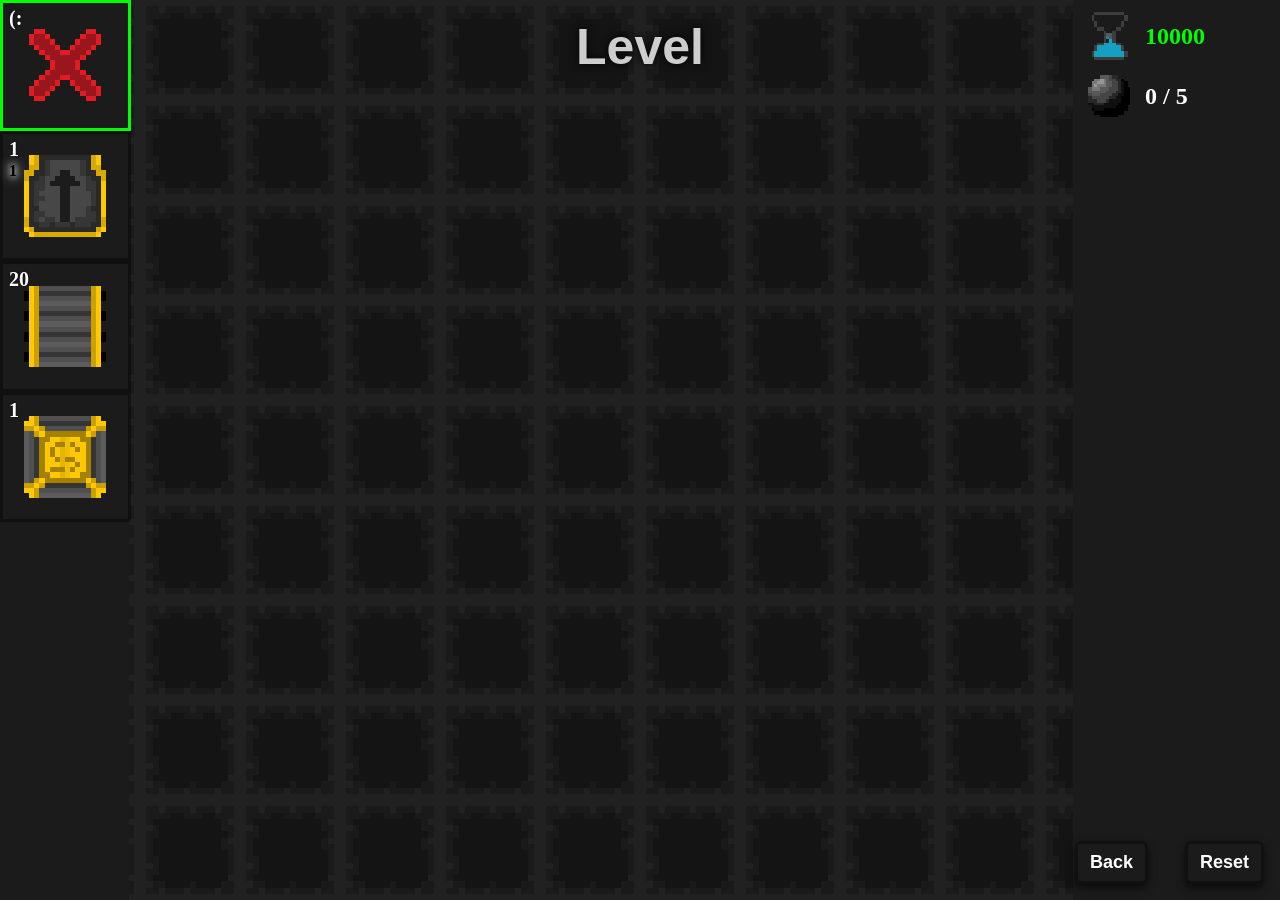
==== game.html @ e891e771 "Added time condtion Co-authored-by: Copilot <copilot@github.com>" ====
<!DOCTYPE html>
<html lang="en">
    <head>
        <meta charset="UTF-8">
        <title>Paint factory</title>
        <link rel="stylesheet" href="style.css">
    </head>
    <body>
        <canvas id="Draw" width="800" height="600"></canvas>
        <script src="./src/script.js" type="module"></script>
        <div id="debug-container" style="position: absolute; top: 10px; left: 10px; z-index:1000; max-height: 40vh; overflow: auto;">
            <pre id="debug" style="margin:0; color: #FFFFFF; white-space: pre-wrap; font-family: monospace; font-size:12px;">-</pre>
        </div>
        <script src="./src/debug.js" type="module"></script>
        <!-- Game UI -->
        <div id="machine_sidebar" class = "ui">
            <div class="machine"></div>
            <div class="machine"></div>
            <div class="machine"></div>
            <div class="machine"></div>
            <div class="machine"></div>
            <div class="machine"></div>
            <div class="machine"></div>
        </div>
        <aside id="goal_sidebar" class="ui">
            <!-- goal entries populated dynamically -->
        </aside>
        <header id = "level-header">
            <h1 id="level-id">Level 1</h1>
            <h2 id="level-text">Random super long text to test that this area is big enough</h2>
        </header>
        <footer id="funny-text">Random super long text to test that this area is big enough</footer>

        <!-- Back and Reset buttons (bottom-right) -->
        <button id="backBtn" class="reset-button ui back-button">Back</button>
        <button id="resetBtn" class="reset-button ui">Reset</button>

    </body>
</html>
---- style.css ----
body {
    background-color: #111111FF;
    margin: 0;
    padding: 0;
}
canvas {
    position: fixed;
    top: 0px;
    left:50%;
    transform: translateX(-50%);
    z-index: 1;
    /* keep pointer events so canvas still receives input where it is visible */
    pointer-events: auto;
    image-rendering: pixelated;
    /** can you prevent default right click menu */
    

    user-select: none; /* prevent text selection on drag */
}
#machine_sidebar {
    position: fixed;
    top: 0;
    left: 0;
    width: 14.3vh;
    height: 100vh; /* Viewport height */
    overflow-y: none; /* Adds scrollbar only when needed */
    background-color: #1b1b1bFF;
    pointer-events: auto;
    touch-action: auto;
    cursor:pointer;

    z-index: 10;
}

/* Goal sidebar on the right showing goal swatches and counts */
/* scaled up ~1.5x */
#goal_sidebar {
    position: fixed;
    top: 0;
    right: 0;
    width: 23vh; /* 14.3 * 1.5 */
    height: 100vh;
    background-color: #1b1b1bFF;
    pointer-events: auto;
    touch-action: auto;
    z-index: 10;
    display: flex;
    flex-direction: column;
    align-items: center;
    gap: 12px;
    padding: 12px;
    box-sizing: border-box;
    
}

 #goal_sidebar .goal-entry {
    display: flex;
    align-items: center;
    gap: 12px;
    width: 100%;
    color: #FFFFFFFF;
}

#goal_sidebar .goal-swatch { width: 48px; height: 48px; image-rendering: pixelated; }

/* override global canvas rules for sidebar swatches (global `canvas` is fixed/centered) */
#goal_sidebar .goal-swatch {
    position: static;
    transform: none;
    left: auto;
    top: auto;
    display: block;
    width: 48px;
    height: 48px;
}

#goal_sidebar .goal-text { color: #FFFFFFFF; font-weight: 800; font-size: 24px; }

.machine {
    --border_color: #00000066;
    border: 3px solid var(--border_color);
    padding: 3.8px;
    width: 13vh;
    height: 13vh;
    z-index: 11;
    position: relative;
    display: flex;
    align-items: center;
    justify-content: center;
    transition: 0.1s ease-out border-color;
}
.machine:hover {
    border-color: #FFFF00FF;
}
.machine:active {
    border-color: #666600FF;
    cursor: grabbing;
}
.machine-icon:hover {
    transform: scale(1.2);
}

/* sidebar-only canvas overrides: scope to the sidebar so global canvas rules stay intact */
#machine_sidebar .machine-icon {
    position: static;
    transform: rotate(var(--rot-anim, var(--rot, 0deg)));
    left: auto;
    top: auto;
    display: block;
    margin: 0 auto;
    width: 70%;
    height: 70%;
    max-width: 100%;
    max-height: 100%;
    image-rendering: pixelated;
    transition: transform 0.3s ease;
}

/* scale icon when the containing slot is hovered (so hovering padding/border counts) */
#machine_sidebar .machine:hover .machine-icon {
    transform: rotate(var(--rot-anim, var(--rot, 0deg))) scale(1.2);
}

/* When a slot is depleted, reduce hover scale slightly to 1.1 to indicate limited interaction */
#machine_sidebar .machine.depleted:hover .machine-icon {
    transform: rotate(var(--rot-anim, var(--rot, 0deg))) scale(1.1);
}

/* spawner color list under spawner slots */
#machine_sidebar .spawner-color-list {
    position: absolute;
    left: 6px;
    top: 28px;
    display: flex;
    flex-direction: column;
    gap: 4px;
    z-index: 20;
}
#machine_sidebar .spawner-color-entry {
    display: flex;
    gap: 6px;
    align-items: center;
}
#machine_sidebar .spawner-color {
    cursor: pointer;
    font-weight: 700;
    text-shadow: 0 0 2px #000000CC;
}
#machine_sidebar .spawner-color.selected {
    text-shadow: 0 0 6px #00FFFFE6;
    filter: drop-shadow(0 0 6px #00FFFF99);
}
#machine_sidebar .spawner-color-count {
    font-weight: 700;
    color: #FFFFFFFF;
    text-shadow: 0 0 2px #000000CC;
}

/* variant indicator (small line of squares at the bottom center of a slot) */
#machine_sidebar .variant-indicator {
    position: absolute;
    left: 50%;
    bottom: 6px;
    transform: translateX(-50%);
    display: flex;
    gap: 4px;
    align-items: center;
    pointer-events: none; /* allow clicks to pass through to slot/icon */
}

#machine_sidebar .variant-dot {
    width: 10px;
    height: 10px;
    background: #666666FF; /* gray */
    box-shadow: inset 0 0 0 1px #00000040;
}

#machine_sidebar .variant-dot.active {
    background: #00FFFFFF; /* cyan for selected */
}

/* small count badge in top-left of slot */
#machine_sidebar .machine-count {
    position: absolute;
    top: 4px;
    left: 6px;
    font-size: 20px;
    font-weight: 700;
    color: #FFFFFFFF;
    z-index: 20;
    pointer-events: none;
    text-shadow: 0 0 2px #000000CC;
}

/* Debug overlay container */
#debug-container {
    pointer-events: none; /* allow clicks to pass through unless debug explicitly toggled */
}

#debug {
    max-width: 60vw;
    max-height: 40vh;
    overflow: auto;
    pointer-events: auto; /* make selectable when visible */
    padding: 8px;
    background: rgba(0,0,0,0.6);
    border: 1px solid rgba(255,255,255,0.08);
    border-radius: 4px;
    white-space: pre-wrap;
    line-height: 1.2;
    z-index: 1001;
}

#level-header {
    position: fixed;
    top: 0;
    left: 50%;
    width: 100%;
    height: 100px;
    transform: translateX(-50%);
    padding: 8px 0;
    z-index: 50;
    pointer-events: none; /* allow clicks to pass through */
}
#level-text {
    position: absolute;
    left: 55%;
    transform: translateX(-50%);
    top: 76px; /* positioned under the id */
    display: block;
    padding: 4px 8px;
    
    color: #00FF00CC;
    font-size: 30px;
    z-index: 51;
    pointer-events: none;
    text-shadow: #000000FF 0px 0px 8px;
    font-family: 'Segoe UI', Tahoma, Geneva, Verdana, sans-serif;
    margin: 0;
}
#level-id {
    position: absolute;
    left: 50%;
    transform: translateX(-50%);
    top: 14px; /* near top of header */
    display: block;
    padding: 4px 8px;
    color: #FFFFFFCC;
    font-size: 50px;
    z-index: 51;
    pointer-events: none;
    text-shadow: #000000FF 0px 0px 8px;
    font-family: 'Segoe UI', Tahoma, Geneva, Verdana, sans-serif;
    margin: 0;
}
#funny-text {
    position: fixed;
    bottom: 0px;
    left: 50%;
    transform: translateX(-50%);
    padding: 4px 8px;
    color: #FFFFFFCC;
    font-size: 30px;
    white-space: nowrap; /* prevent wrapping */
    z-index: 51;
    pointer-events: none;
    text-shadow: #000000FF 0px 0px 8px;
    font-family: 'Segoe UI', Tahoma, Geneva, Verdana, sans-serif;
}

/* Reset button placed in bottom-right corner matching UI style */
.reset-button {
    position: fixed;
    right: 16px;
    bottom: 16px;
    z-index: 6000;
    background-color: #1b1b1bFF;
    color: #FFFFFFFF;
    border: 3px solid #00000066;
    padding: 8px 12px;
    font-weight: 800;
    font-size: 18px;
    cursor: pointer;
    box-shadow: 0 4px 8px rgba(0,0,0,0.6);
    border-radius: 6px;
    user-select: none;
    pointer-events: auto;
}
.reset-button:hover { border-color: #FFFF00FF; }
.reset-button:active { border-color: #666600FF; color: #333333; cursor: grabbing; }

/* Back button shares reset styling but offset to the left so both are visible */
.back-button {
    right: 132px; /* place to the left of the reset button */
}
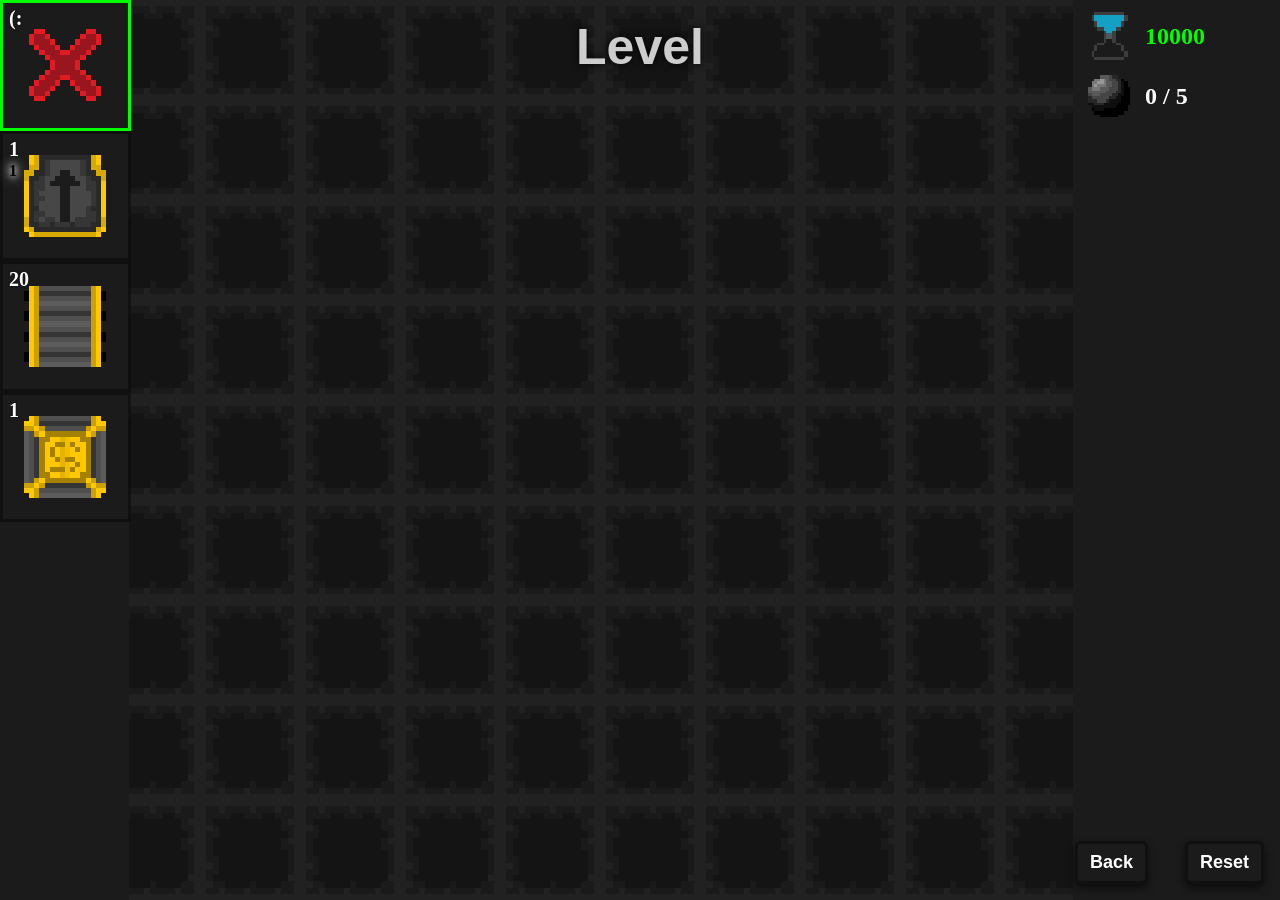
==== commit 9b4a1151: "Made speed up toggleable" ====
--- a/game.html
+++ b/game.html
@@ -29,7 +29,7 @@
             <h1 id="level-id">Level 1</h1>
             <h2 id="level-text">Random super long text to test that this area is big enough</h2>
         </header>
-        <footer id="funny-text">Random super long text to test that this area is big enough</footer>
+        <footer id="funny-text" class="ui">Random super long text to test that this area is big enough</footer>
 
         <!-- Back and Reset buttons (bottom-right) -->
         <button id="backBtn" class="reset-button ui back-button">Back</button>
--- a/style.css
+++ b/style.css
@@ -10,11 +10,8 @@
     transform: translateX(-50%);
     z-index: 1;
     /* keep pointer events so canvas still receives input where it is visible */
-    pointer-events: auto;
+    pointer-events: none;
     image-rendering: pixelated;
-    /** can you prevent default right click menu */
-    
-
     user-select: none; /* prevent text selection on drag */
 }
 #machine_sidebar {
@@ -263,9 +260,15 @@
     font-size: 30px;
     white-space: nowrap; /* prevent wrapping */
     z-index: 51;
-    pointer-events: none;
+    pointer-events: auto;
     text-shadow: #000000FF 0px 0px 8px;
     font-family: 'Segoe UI', Tahoma, Geneva, Verdana, sans-serif;
+}
+
+/* Generic UI helper: ensure interactive UI sits above canvas */
+.ui {
+    pointer-events: auto !important;
+    z-index: 6000 !important;
 }
 
 /* Reset button placed in bottom-right corner matching UI style */
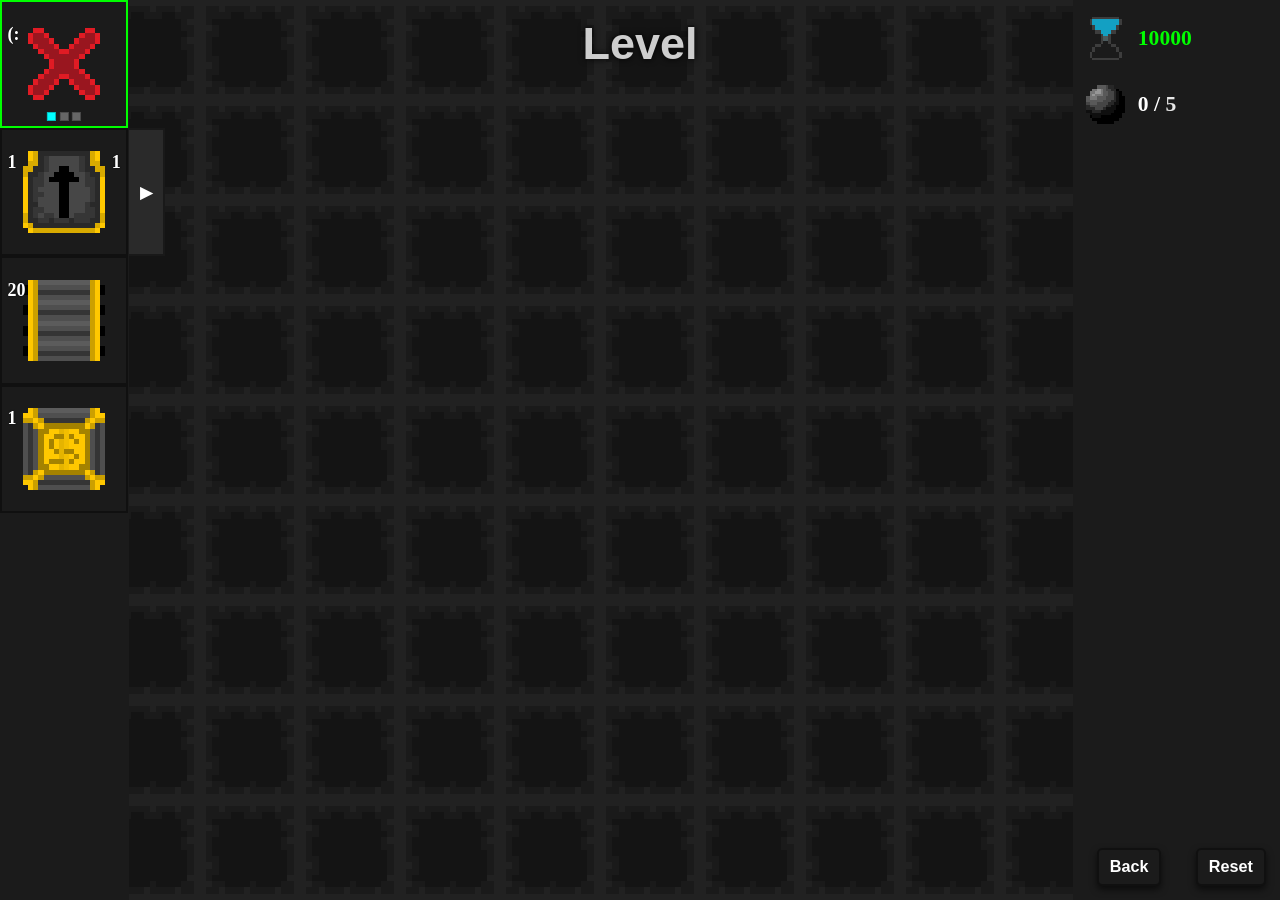
==== commit 68b37a32: "Finished adding mobile support. Made all UI properly scale, and redid touch input events to be far b" ====
--- a/game.html
+++ b/game.html
@@ -4,11 +4,12 @@
         <meta charset="UTF-8">
         <title>Paint factory</title>
         <link rel="stylesheet" href="style.css">
+        <link rel="stylesheet" href="goal.css">
     </head>
     <body>
         <canvas id="Draw" width="800" height="600"></canvas>
         <script src="./src/script.js" type="module"></script>
-        <div id="debug-container" style="position: absolute; top: 10px; left: 10px; z-index:1000; max-height: 40vh; overflow: auto;">
+        <div id="debug-container" style="position: absolute; top: 10px; left: 10px; z-index:10000; max-height: 40vh; overflow: auto;">
             <pre id="debug" style="margin:0; color: #FFFFFF; white-space: pre-wrap; font-family: monospace; font-size:12px;">-</pre>
         </div>
         <script src="./src/debug.js" type="module"></script>
--- a/style.css
+++ b/style.css
@@ -1,11 +1,14 @@
 body {
-    background-color: #111111FF;
     margin: 0;
     padding: 0;
+    overflow: hidden; /* prevent scrollbars from appearing when canvas is larger than viewport */
+    background-image: url(../Assets/tilemaps/bg/idle.png);
+    background-size: 11.11dvh 11.11dvh;
+    image-rendering: pixelated;
 }
 canvas {
     position: fixed;
-    top: 0px;
+    top: 0;
     left:50%;
     transform: translateX(-50%);
     z-index: 1;
@@ -18,8 +21,8 @@
     position: fixed;
     top: 0;
     left: 0;
-    width: 14.3vh;
-    height: 100vh; /* Viewport height */
+    width: 14.3dvh;
+    height: 100dvh; /* Viewport height */
     overflow-y: none; /* Adds scrollbar only when needed */
     background-color: #1b1b1bFF;
     pointer-events: auto;
@@ -27,6 +30,99 @@
     cursor:pointer;
 
     z-index: 10;
+}
+
+.spawner-panel-toggle {
+    position: fixed;
+    top: 0;
+    left: 14.3dvh;
+    width: 4dvh;
+    height: 13dvh;
+    padding: 0;
+    border: 0.3dvh solid #00000066;
+    border-left: none;
+    background: #2a2a2aff;
+    color: #FFFFFFFF;
+    font-size: 1.8dvh;
+    font-weight: 800;
+    cursor: pointer;
+    pointer-events: auto;
+    z-index: 12;
+    display: flex;
+    align-items: center;
+    justify-content: center;
+}
+.spawner-panel-toggle:hover {
+    background: linear-gradient(to right, #2a2a2aff, #3a3a3aff);
+}
+
+.spawner-panel {
+    position: fixed;
+    top: 2.5dvh;
+    left: 18.3dvh;
+    width: min(56dvh, calc(100vw - 18dvh));
+    height: 14.5dvh;
+    overflow-x: auto;
+    overflow-y: hidden;
+    padding: 1dvh;
+    box-sizing: border-box;
+    background: #202020F2;
+    border: 0.3dvh solid #00000066;
+    pointer-events: none;
+    opacity: 0;
+    transform: translateX(-1.2dvh);
+    transition: opacity 0.16s ease, transform 0.16s ease;
+    z-index: 12;
+}
+
+.spawner-panel.open {
+    pointer-events: auto;
+    opacity: 1;
+    transform: translateX(0);
+}
+
+.spawner-panel-body {
+    display: grid;
+    grid-auto-flow: column;
+    grid-auto-columns: 11dvh;
+    gap: 1dvh;
+    align-items: stretch;
+}
+
+.spawner-panel-entry {
+    display: flex;
+    flex-direction: column;
+    align-items: center;
+    justify-content: center;
+    gap: 0.6dvh;
+    width: 11dvh;
+    min-height: 11dvh;
+    padding: 1dvh 0.8dvh;
+    border: 0.2dvh solid #00000066;
+    background: #111111CC;
+    color: #FFFFFFFF;
+    cursor: pointer;
+    text-align: center;
+}
+
+.spawner-panel-entry:hover {
+    border-color: #FFFF00FF;
+}
+
+.spawner-panel-icon {
+    width: 4.5dvh;
+    height: 4.5dvh;
+    flex: 0 0 auto;
+    image-rendering: pixelated;
+    position: static;
+    transform: none;
+}
+
+.spawner-panel-count {
+    font-weight: 800;
+    text-shadow: 0 0 0.2dvh #000000CC;
+    color: #FFFFFFFF;
+    font-size: 1.8dvh;
 }
 
 /* Goal sidebar on the right showing goal swatches and counts */
@@ -35,8 +131,8 @@
     position: fixed;
     top: 0;
     right: 0;
-    width: 23vh; /* 14.3 * 1.5 */
-    height: 100vh;
+    width: 23dvh; /* 14.3 * 1.5 */
+    height: 100dvh;
     background-color: #1b1b1bFF;
     pointer-events: auto;
     touch-action: auto;
@@ -44,8 +140,8 @@
     display: flex;
     flex-direction: column;
     align-items: center;
-    gap: 12px;
-    padding: 12px;
+    gap: 1.2dvh;
+    padding: 1.2dvh;
     box-sizing: border-box;
     
 }
@@ -53,12 +149,12 @@
  #goal_sidebar .goal-entry {
     display: flex;
     align-items: center;
-    gap: 12px;
+    gap: 1.2dvh;
     width: 100%;
     color: #FFFFFFFF;
 }
 
-#goal_sidebar .goal-swatch { width: 48px; height: 48px; image-rendering: pixelated; }
+#goal_sidebar .goal-swatch { width: 4.8dvh; height: 4.8dvh; image-rendering: pixelated; }
 
 /* override global canvas rules for sidebar swatches (global `canvas` is fixed/centered) */
 #goal_sidebar .goal-swatch {
@@ -67,18 +163,18 @@
     left: auto;
     top: auto;
     display: block;
-    width: 48px;
-    height: 48px;
-}
-
-#goal_sidebar .goal-text { color: #FFFFFFFF; font-weight: 800; font-size: 24px; }
+    width: 4.8dvh;
+    height: 4.8dvh;
+}
+
+#goal_sidebar .goal-text { color: #FFFFFFFF; font-weight: 800; font-size: 2.4dvh; }
 
 .machine {
     --border_color: #00000066;
-    border: 3px solid var(--border_color);
-    padding: 3.8px;
-    width: 13vh;
-    height: 13vh;
+    border: 0.3dvh solid var(--border_color);
+    padding: 0.4dvh;
+    width: 13dvh;
+    height: 13dvh;
     z-index: 11;
     position: relative;
     display: flex;
@@ -93,6 +189,51 @@
     border-color: #666600FF;
     cursor: grabbing;
 }
+
+#machine_sidebar .machine.hold-shake {
+    animation: sidebar-hold-shake 0.35s ease-in-out infinite;
+    transform-origin: center;
+    will-change: transform;
+}
+
+#machine_sidebar .machine.paste-mode {
+    border-color: #00FFFFFF;
+}
+
+#machine_sidebar .paste-status {
+    position: absolute;
+    left: 50%;
+    top: 0dvh;
+    transform: translateX(-50%) translateY(0.3dvh);
+    padding: 0.2dvh 0.6dvh;
+    border-radius: 0.4dvh;
+    background: #111111E6;
+    border: 0.1dvh solid rgba(0, 255, 255, 0.4);
+    color: #FFFFFFFF;
+    font-size: 1.4dvh;
+    font-weight: 800;
+    letter-spacing: 0.04em;
+    text-transform: uppercase;
+    opacity: 0;
+    transition: opacity 0.12s ease, transform 0.12s ease;
+    pointer-events: none;
+    z-index: 25;
+}
+
+#machine_sidebar .paste-status.visible {
+    opacity: 1;
+    transform: translateX(-50%) translateY(0);
+}
+
+@keyframes sidebar-hold-shake {
+    0% { transform: translateX(0) rotate(0deg); }
+    20% { transform: translateX(-0.1dvh) rotate(-1deg); }
+    40% { transform: translateX(0.1dvh) rotate(1deg); }
+    60% { transform: translateX(-0.1dvh) rotate(0.5deg); }
+    80% { transform: translateX(0.1dvh) rotate(-0.5deg); }
+    100% { transform: translateX(0) rotate(0deg); }
+}
+
 .machine-icon:hover {
     transform: scale(1.2);
 }
@@ -126,50 +267,50 @@
 /* spawner color list under spawner slots */
 #machine_sidebar .spawner-color-list {
     position: absolute;
-    left: 6px;
-    top: 28px;
+    left: 0.6dvh;
+    top: 3dvh;
     display: flex;
     flex-direction: column;
-    gap: 4px;
+    gap: 0.4dvh;
     z-index: 20;
 }
 #machine_sidebar .spawner-color-entry {
     display: flex;
-    gap: 6px;
+    gap: 0.6dvh;
     align-items: center;
 }
 #machine_sidebar .spawner-color {
     cursor: pointer;
     font-weight: 700;
-    text-shadow: 0 0 2px #000000CC;
+    text-shadow: 0 0 0.2dvh #000000CC;
 }
 #machine_sidebar .spawner-color.selected {
-    text-shadow: 0 0 6px #00FFFFE6;
-    filter: drop-shadow(0 0 6px #00FFFF99);
+    text-shadow: 0 0 0.6dvh #00FFFFE6;
+    filter: drop-shadow(0 0 0.6dvh #00FFFF99);
 }
 #machine_sidebar .spawner-color-count {
     font-weight: 700;
     color: #FFFFFFFF;
-    text-shadow: 0 0 2px #000000CC;
+    text-shadow: 0 0 0.2dvh #000000CC;
 }
 
 /* variant indicator (small line of squares at the bottom center of a slot) */
 #machine_sidebar .variant-indicator {
     position: absolute;
     left: 50%;
-    bottom: 6px;
-    transform: translateX(-50%);
-    display: flex;
-    gap: 4px;
+    bottom: 0.6dvh;
+    transform: translateX(-50%);
+    display: flex;
+    gap: 0.4dvh;
     align-items: center;
     pointer-events: none; /* allow clicks to pass through to slot/icon */
 }
 
 #machine_sidebar .variant-dot {
-    width: 10px;
-    height: 10px;
+    width: 1dvh;
+    height: 1dvh;
     background: #666666FF; /* gray */
-    box-shadow: inset 0 0 0 1px #00000040;
+    box-shadow: inset 0 0 0 0.1dvh #00000040;
 }
 
 #machine_sidebar .variant-dot.active {
@@ -179,14 +320,28 @@
 /* small count badge in top-left of slot */
 #machine_sidebar .machine-count {
     position: absolute;
-    top: 4px;
-    left: 6px;
-    font-size: 20px;
+    top: 0.4dvh;
+    left: 0.6dvh;
+    font-size: 2dvh;
     font-weight: 700;
     color: #FFFFFFFF;
     z-index: 20;
     pointer-events: none;
-    text-shadow: 0 0 2px #000000CC;
+    text-shadow: 0 0 0.2dvh #000000CC;
+}
+
+#machine_sidebar .spawner-selected-count {
+    position: absolute;
+    top: 0.4dvh;
+    left: auto;
+    right: 0.6dvh;
+    text-align: right;
+    font-size: 2dvh;
+    font-weight: 700;
+    color: #FFFFFFFF;
+    z-index: 20;
+    pointer-events: none;
+    text-shadow: 0 0 0.2dvh #000000CC;
 }
 
 /* Debug overlay container */
@@ -196,13 +351,13 @@
 
 #debug {
     max-width: 60vw;
-    max-height: 40vh;
+    max-height: 40dvh;
     overflow: auto;
     pointer-events: auto; /* make selectable when visible */
-    padding: 8px;
+    padding: 0.8dvh;
     background: rgba(0,0,0,0.6);
-    border: 1px solid rgba(255,255,255,0.08);
-    border-radius: 4px;
+    border: 0.1dvh solid rgba(255,255,255,0.08);
+    border-radius: 0.4dvh;
     white-space: pre-wrap;
     line-height: 1.2;
     z-index: 1001;
@@ -213,9 +368,9 @@
     top: 0;
     left: 50%;
     width: 100%;
-    height: 100px;
-    transform: translateX(-50%);
-    padding: 8px 0;
+    height: 12dvh;
+    transform: translateX(-50%);
+    padding: 0.8dvh 0;
     z-index: 50;
     pointer-events: none; /* allow clicks to pass through */
 }
@@ -223,15 +378,15 @@
     position: absolute;
     left: 55%;
     transform: translateX(-50%);
-    top: 76px; /* positioned under the id */
+    top: 9dvh; /* positioned under the id */
     display: block;
-    padding: 4px 8px;
+    padding: 0.4dvh 0.8dvh;
     
     color: #00FF00CC;
-    font-size: 30px;
+    font-size: 3dvh;
     z-index: 51;
     pointer-events: none;
-    text-shadow: #000000FF 0px 0px 8px;
+    text-shadow: #000000FF 0 0 0.8dvh;
     font-family: 'Segoe UI', Tahoma, Geneva, Verdana, sans-serif;
     margin: 0;
 }
@@ -239,29 +394,29 @@
     position: absolute;
     left: 50%;
     transform: translateX(-50%);
-    top: 14px; /* near top of header */
+    top: 1.6dvh; /* near top of header */
     display: block;
-    padding: 4px 8px;
+    padding: 0.4dvh 0.8dvh;
     color: #FFFFFFCC;
-    font-size: 50px;
+    font-size: 5dvh;
     z-index: 51;
     pointer-events: none;
-    text-shadow: #000000FF 0px 0px 8px;
+    text-shadow: #000000FF 0 0 0.8dvh;
     font-family: 'Segoe UI', Tahoma, Geneva, Verdana, sans-serif;
     margin: 0;
 }
 #funny-text {
     position: fixed;
-    bottom: 0px;
+    bottom: 0;
     left: 50%;
     transform: translateX(-50%);
-    padding: 4px 8px;
+    padding: 0.4dvh 0.8dvh;
     color: #FFFFFFCC;
-    font-size: 30px;
+    font-size: 3dvh;
     white-space: nowrap; /* prevent wrapping */
     z-index: 51;
     pointer-events: auto;
-    text-shadow: #000000FF 0px 0px 8px;
+    text-shadow: #000000FF 0 0 0.8dvh;
     font-family: 'Segoe UI', Tahoma, Geneva, Verdana, sans-serif;
 }
 
@@ -271,21 +426,35 @@
     z-index: 6000 !important;
 }
 
+/* Mobile UX: prevent selecting UI text and double-tap zoom on controls */
+.ui,
+#machine_sidebar,
+#goal_sidebar,
+.spawner-panel,
+.spawner-panel-toggle,
+.reset-button,
+.back-button {
+    -webkit-user-select: none;
+    user-select: none;
+    -webkit-touch-callout: none;
+    touch-action: manipulation;
+}
+
 /* Reset button placed in bottom-right corner matching UI style */
 .reset-button {
     position: fixed;
-    right: 16px;
-    bottom: 16px;
+    right: 1.6dvh;
+    bottom: 1.6dvh;
     z-index: 6000;
     background-color: #1b1b1bFF;
     color: #FFFFFFFF;
-    border: 3px solid #00000066;
-    padding: 8px 12px;
+    border: 0.3dvh solid #00000066;
+    padding: 0.8dvh 1.2dvh;
     font-weight: 800;
-    font-size: 18px;
+    font-size: 1.8dvh;
     cursor: pointer;
-    box-shadow: 0 4px 8px rgba(0,0,0,0.6);
-    border-radius: 6px;
+    box-shadow: 0 0.4dvh 0.8dvh rgba(0,0,0,0.6);
+    border-radius: 0.6dvh;
     user-select: none;
     pointer-events: auto;
 }
@@ -294,5 +463,5 @@
 
 /* Back button shares reset styling but offset to the left so both are visible */
 .back-button {
-    right: 132px; /* place to the left of the reset button */
+    right: 13.2dvh; /* place to the left of the reset button */
 }
--- a/goal.css
+++ b/goal.css
@@ -0,0 +1,38 @@
+/* Styles specific to goal overlays and goal sidebar visuals */
+
+/* Reusable full-screen overlay for goal UI */
+.goal-overlay {
+  position: fixed;
+  left: 0;
+  top: 0;
+  width: 100%;
+  height: 100%;
+  display: flex;
+  align-items: center;
+  justify-content: center;
+  z-index: 2000;
+}
+
+/* Time-up overlay: semi-opaque dark backdrop with centered message */
+.goal-overlay.time-up {
+  background: rgba(0,0,0,0.8);
+}
+.goal-overlay.time-up .goal-message {
+  color: #FFFFFF;
+  font-size: 36px;
+  text-align: center;
+}
+
+/* Win/fade overlay: black background that fades in via opacity transition */
+.goal-overlay.win-fade {
+  background: #000;
+  opacity: 0;
+  transition: opacity 800ms ease-in-out;
+}
+
+/* Small helper for goal entries (keeps goal.css useful for future moves) */
+.goal-entry { display: flex; align-items: center; gap: 8px; margin: 6px 0; }
+.goal-swatch { width: 36px; height: 36px; image-rendering: pixelated; }
+.goal-text { color: #FFFFFF; font-size: 14px; }
+.goal-have { font-weight: 700; }
+.goal-need { opacity: 0.9; }
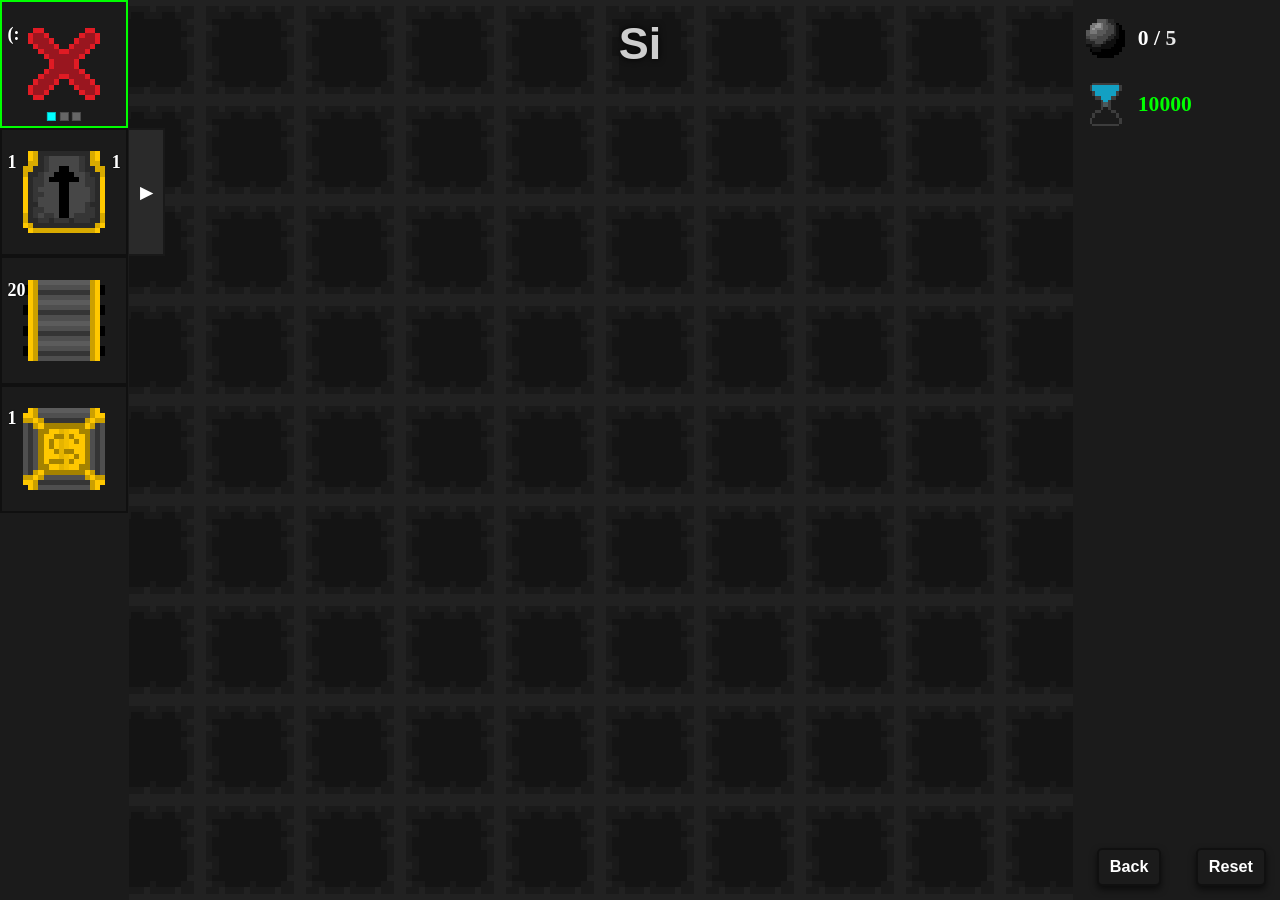
==== commit bb4501d3: "Icon added" ====
--- a/game.html
+++ b/game.html
@@ -5,6 +5,7 @@
         <title>Paint factory</title>
         <link rel="stylesheet" href="style.css">
         <link rel="stylesheet" href="goal.css">
+        <link rel="icon" type="image/x-icon" href="Assets/icon.png">
     </head>
     <body>
         <canvas id="Draw" width="800" height="600"></canvas>
--- a/style.css
+++ b/style.css
@@ -2,7 +2,7 @@
     margin: 0;
     padding: 0;
     overflow: hidden; /* prevent scrollbars from appearing when canvas is larger than viewport */
-    background-image: url(../Assets/tilemaps/bg/idle.png);
+    background-image: url(./Assets/tilemaps/bg/idle.png);
     background-size: 11.11dvh 11.11dvh;
     image-rendering: pixelated;
 }
@@ -46,7 +46,7 @@
     font-size: 1.8dvh;
     font-weight: 800;
     cursor: pointer;
-    pointer-events: auto;
+    pointer-events: none;
     z-index: 12;
     display: flex;
     align-items: center;
@@ -54,6 +54,9 @@
 }
 .spawner-panel-toggle:hover {
     background: linear-gradient(to right, #2a2a2aff, #3a3a3aff);
+}
+.spawner-panel-toggle[style*="display: flex"] {
+    pointer-events: auto;
 }
 
 .spawner-panel {
@@ -103,6 +106,11 @@
     color: #FFFFFFFF;
     cursor: pointer;
     text-align: center;
+    pointer-events: none;
+}
+
+.spawner-panel.open .spawner-panel-entry {
+    pointer-events: auto;
 }
 
 .spawner-panel-entry:hover {
@@ -405,6 +413,13 @@
     font-family: 'Segoe UI', Tahoma, Geneva, Verdana, sans-serif;
     margin: 0;
 }
+
+/* Developer mode: make header orange and interactive */
+body.dev-mode #level-id {
+    color: #FFA500FF; /* orange */
+    pointer-events: auto; /* allow clicking to edit */
+    cursor: pointer;
+}
 #funny-text {
     position: fixed;
     bottom: 0;
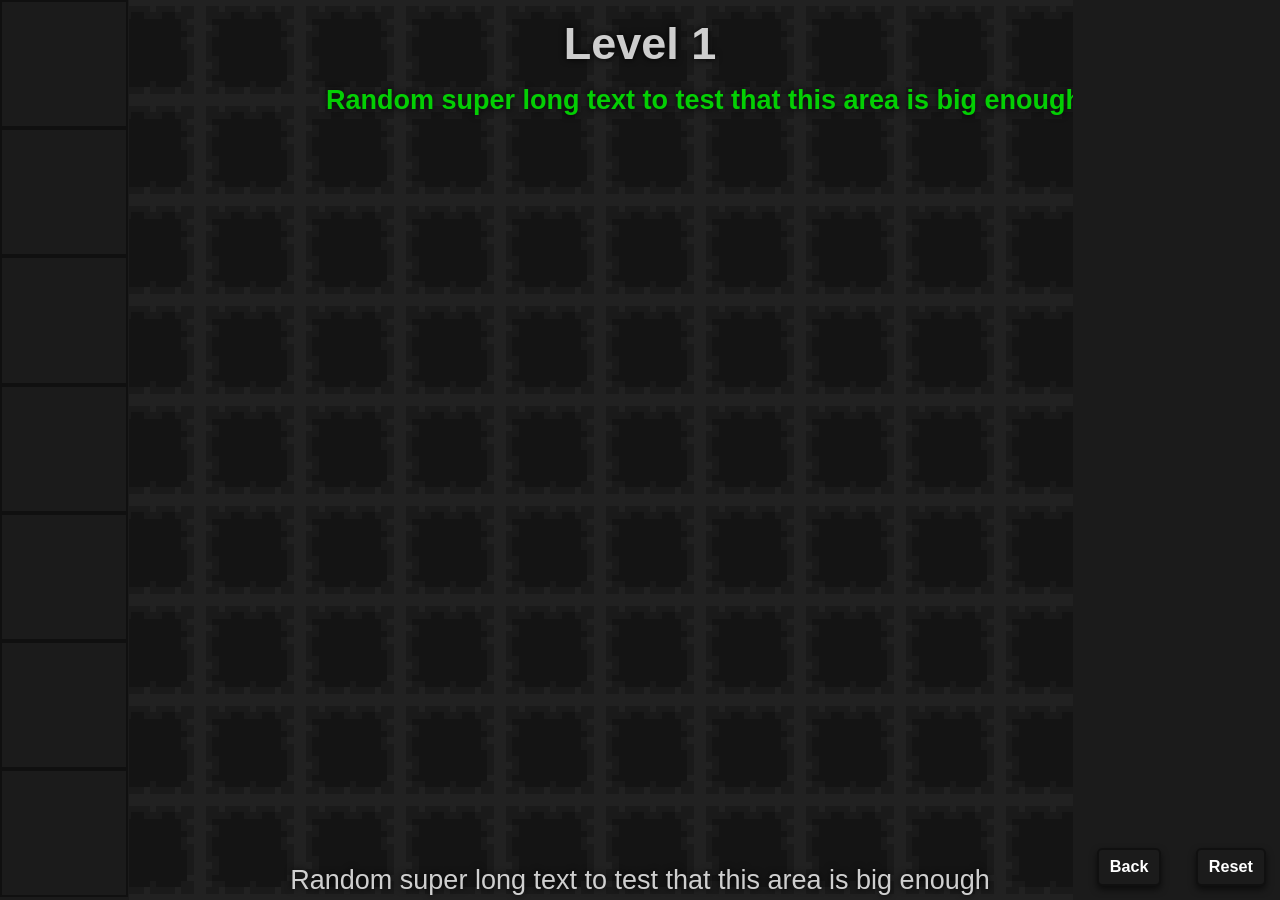
==== commit 40b22968: "Added a bunch of levels, fixed a lot of issues." ====
--- a/game.html
+++ b/game.html
@@ -36,6 +36,6 @@
         <!-- Back and Reset buttons (bottom-right) -->
         <button id="backBtn" class="reset-button ui back-button">Back</button>
         <button id="resetBtn" class="reset-button ui">Reset</button>
-
+        <pf-prompt></pf-prompt>
     </body>
 </html>
--- a/style.css
+++ b/style.css
@@ -379,8 +379,8 @@
     height: 12dvh;
     transform: translateX(-50%);
     padding: 0.8dvh 0;
-    z-index: 50;
-    pointer-events: none; /* allow clicks to pass through */
+    z-index: 5;
+    pointer-events: none; /* allow clicks to pass through by default */
 }
 #level-text {
     position: absolute;
@@ -388,11 +388,12 @@
     transform: translateX(-50%);
     top: 9dvh; /* positioned under the id */
     display: block;
+    white-space: nowrap;
     padding: 0.4dvh 0.8dvh;
     
     color: #00FF00CC;
     font-size: 3dvh;
-    z-index: 51;
+    z-index: 6;
     pointer-events: none;
     text-shadow: #000000FF 0 0 0.8dvh;
     font-family: 'Segoe UI', Tahoma, Geneva, Verdana, sans-serif;
@@ -407,7 +408,7 @@
     padding: 0.4dvh 0.8dvh;
     color: #FFFFFFCC;
     font-size: 5dvh;
-    z-index: 51;
+    z-index: 6;
     pointer-events: none;
     text-shadow: #000000FF 0 0 0.8dvh;
     font-family: 'Segoe UI', Tahoma, Geneva, Verdana, sans-serif;
@@ -420,6 +421,20 @@
     pointer-events: auto; /* allow clicking to edit */
     cursor: pointer;
 }
+
+body.dev-mode #level-text {
+    pointer-events: auto; /* allow clicking to edit */
+    cursor: pointer;
+}
+
+body.dev-mode #funny-text {
+    pointer-events: auto; /* allow clicking to edit */
+    cursor: pointer;
+}
+
+body.dev-mode #level-header {
+    pointer-events: auto; /* allow parent to receive clicks in dev mode */
+}
 #funny-text {
     position: fixed;
     bottom: 0;
@@ -429,7 +444,7 @@
     color: #FFFFFFCC;
     font-size: 3dvh;
     white-space: nowrap; /* prevent wrapping */
-    z-index: 51;
+    z-index: 6;
     pointer-events: auto;
     text-shadow: #000000FF 0 0 0.8dvh;
     font-family: 'Segoe UI', Tahoma, Geneva, Verdana, sans-serif;
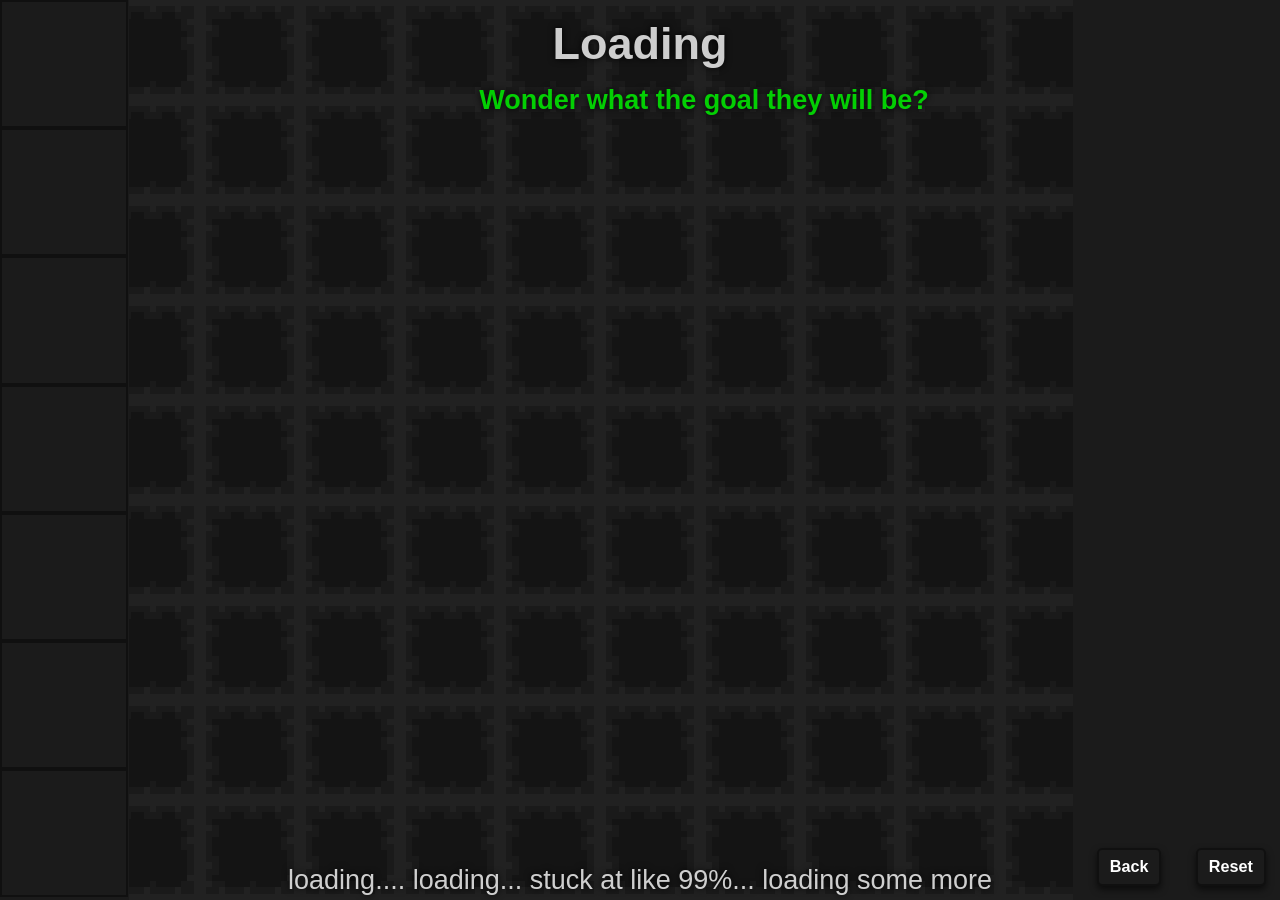
==== commit c7ce7775: "More levels, more corruption mechanics" ====
--- a/game.html
+++ b/game.html
@@ -28,10 +28,10 @@
             <!-- goal entries populated dynamically -->
         </aside>
         <header id = "level-header">
-            <h1 id="level-id">Level 1</h1>
-            <h2 id="level-text">Random super long text to test that this area is big enough</h2>
+            <h1 id="level-id">Loading</h1>
+            <h2 id="level-text">Wonder what the goal they will be?</h2>
         </header>
-        <footer id="funny-text" class="ui">Random super long text to test that this area is big enough</footer>
+        <footer id="funny-text" class="ui">loading.... loading... stuck at like 99%... loading some more</footer>
 
         <!-- Back and Reset buttons (bottom-right) -->
         <button id="backBtn" class="reset-button ui back-button">Back</button>
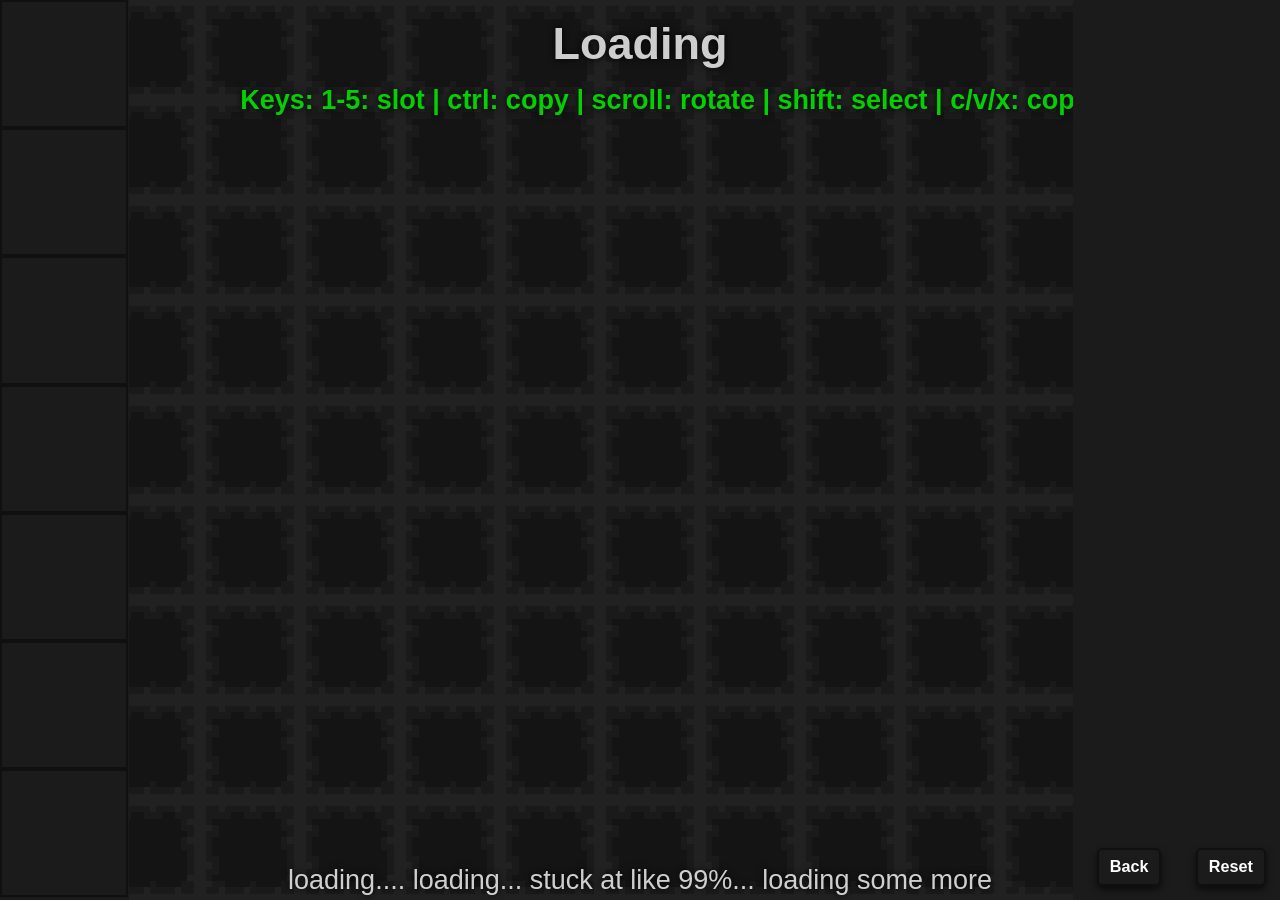
==== commit 6e2a56e3: "Fixed spawner color panel, added control list to loading screen, fixed issue with rotation doing sel" ====
--- a/game.html
+++ b/game.html
@@ -29,7 +29,7 @@
         </aside>
         <header id = "level-header">
             <h1 id="level-id">Loading</h1>
-            <h2 id="level-text">Wonder what the goal they will be?</h2>
+            <h2 id="level-text">Keys: 1-5: slot | ctrl: copy | scroll: rotate | shift: select | c/v/x: copy/paste</h2>
         </header>
         <footer id="funny-text" class="ui">loading.... loading... stuck at like 99%... loading some more</footer>
 
--- a/style.css
+++ b/style.css
@@ -73,7 +73,8 @@
     border: 0.3dvh solid #00000066;
     pointer-events: none;
     opacity: 0;
-    transform: translateX(-1.2dvh);
+    transform-origin: left center;
+    transform: scale(0,1);
     transition: opacity 0.16s ease, transform 0.16s ease;
     z-index: 12;
 }
@@ -81,7 +82,7 @@
 .spawner-panel.open {
     pointer-events: auto;
     opacity: 1;
-    transform: translateX(0);
+    transform: scale(1,1);
 }
 
 .spawner-panel-body {
--- a/goal.css
+++ b/goal.css
@@ -36,3 +36,23 @@
 .goal-text { color: #FFFFFF; font-size: 14px; }
 .goal-have { font-weight: 700; }
 .goal-need { opacity: 0.9; }
+
+/* Goal RGB tooltip */
+.goal-tooltip {
+  position: absolute;
+  background: rgb(29, 29, 29);
+  color: #FFFFFFFF;
+  padding: 6px 10px;
+  border-radius: 0px;
+  font-size: 12px;
+  font-weight: 800;
+  white-space: nowrap;
+  pointer-events: none;
+  z-index: 1000;
+  border: 1px solid #00000066;
+  display: none;
+  right: 110%;
+  top: 50%;
+  font-family: 'Segoe UI', Tahoma, Geneva, Verdana, sans-serif;
+  transform: translateY(-50%);
+}
